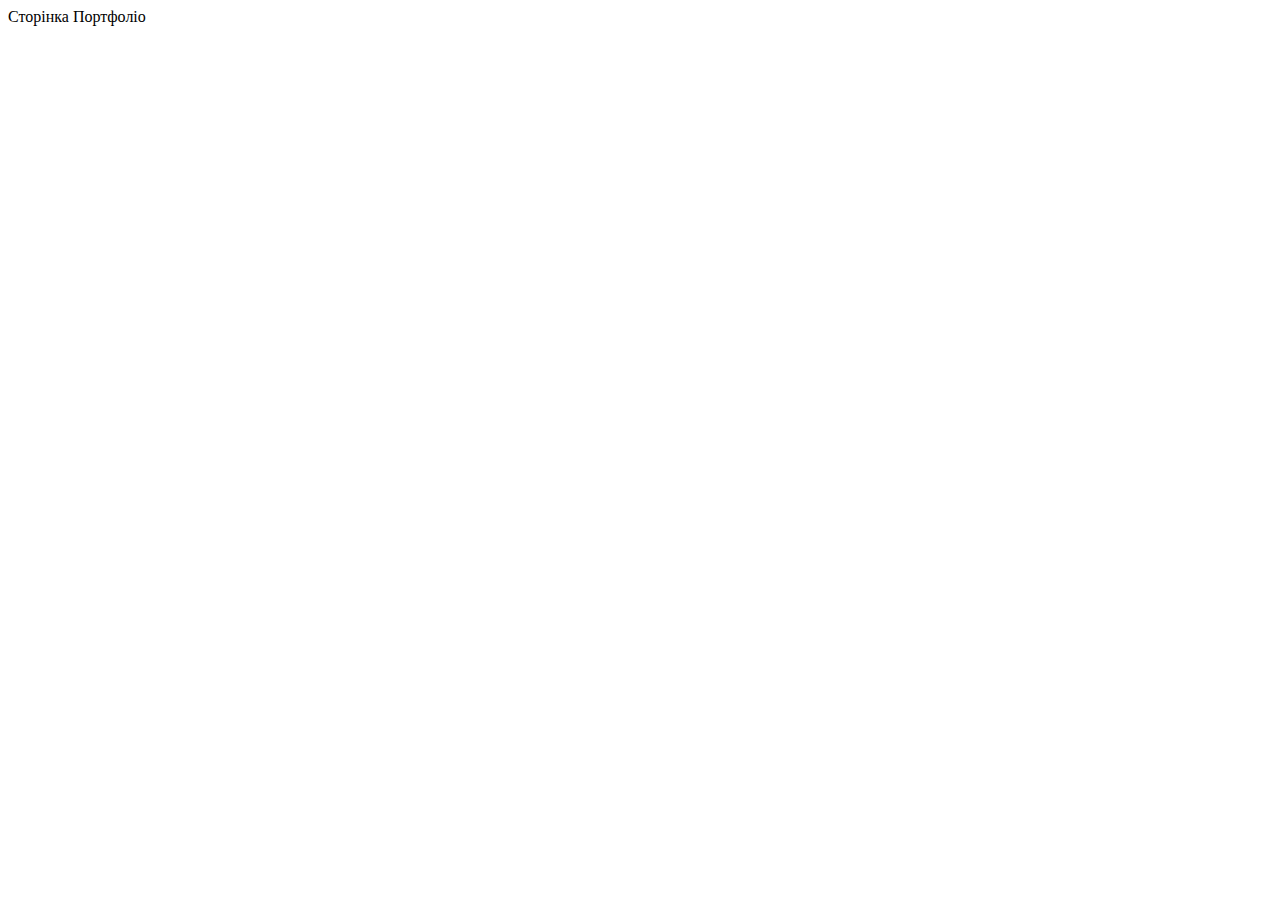
==== portfolio.html @ 17c06c7e "додав portfolio.html" ====
<!DOCTYPE html>
<html lang="uk">
  <head>
    <meta charset="UTF-8" />
    <meta http-equiv="X-UA-Compatible" content="IE=edge" />
    <meta name="viewport" content="width=device-width, initial-scale=1.0" />
    <title>Document</title>
  </head>
  <body>
    Сторінка Портфоліо
  </body>
</html>
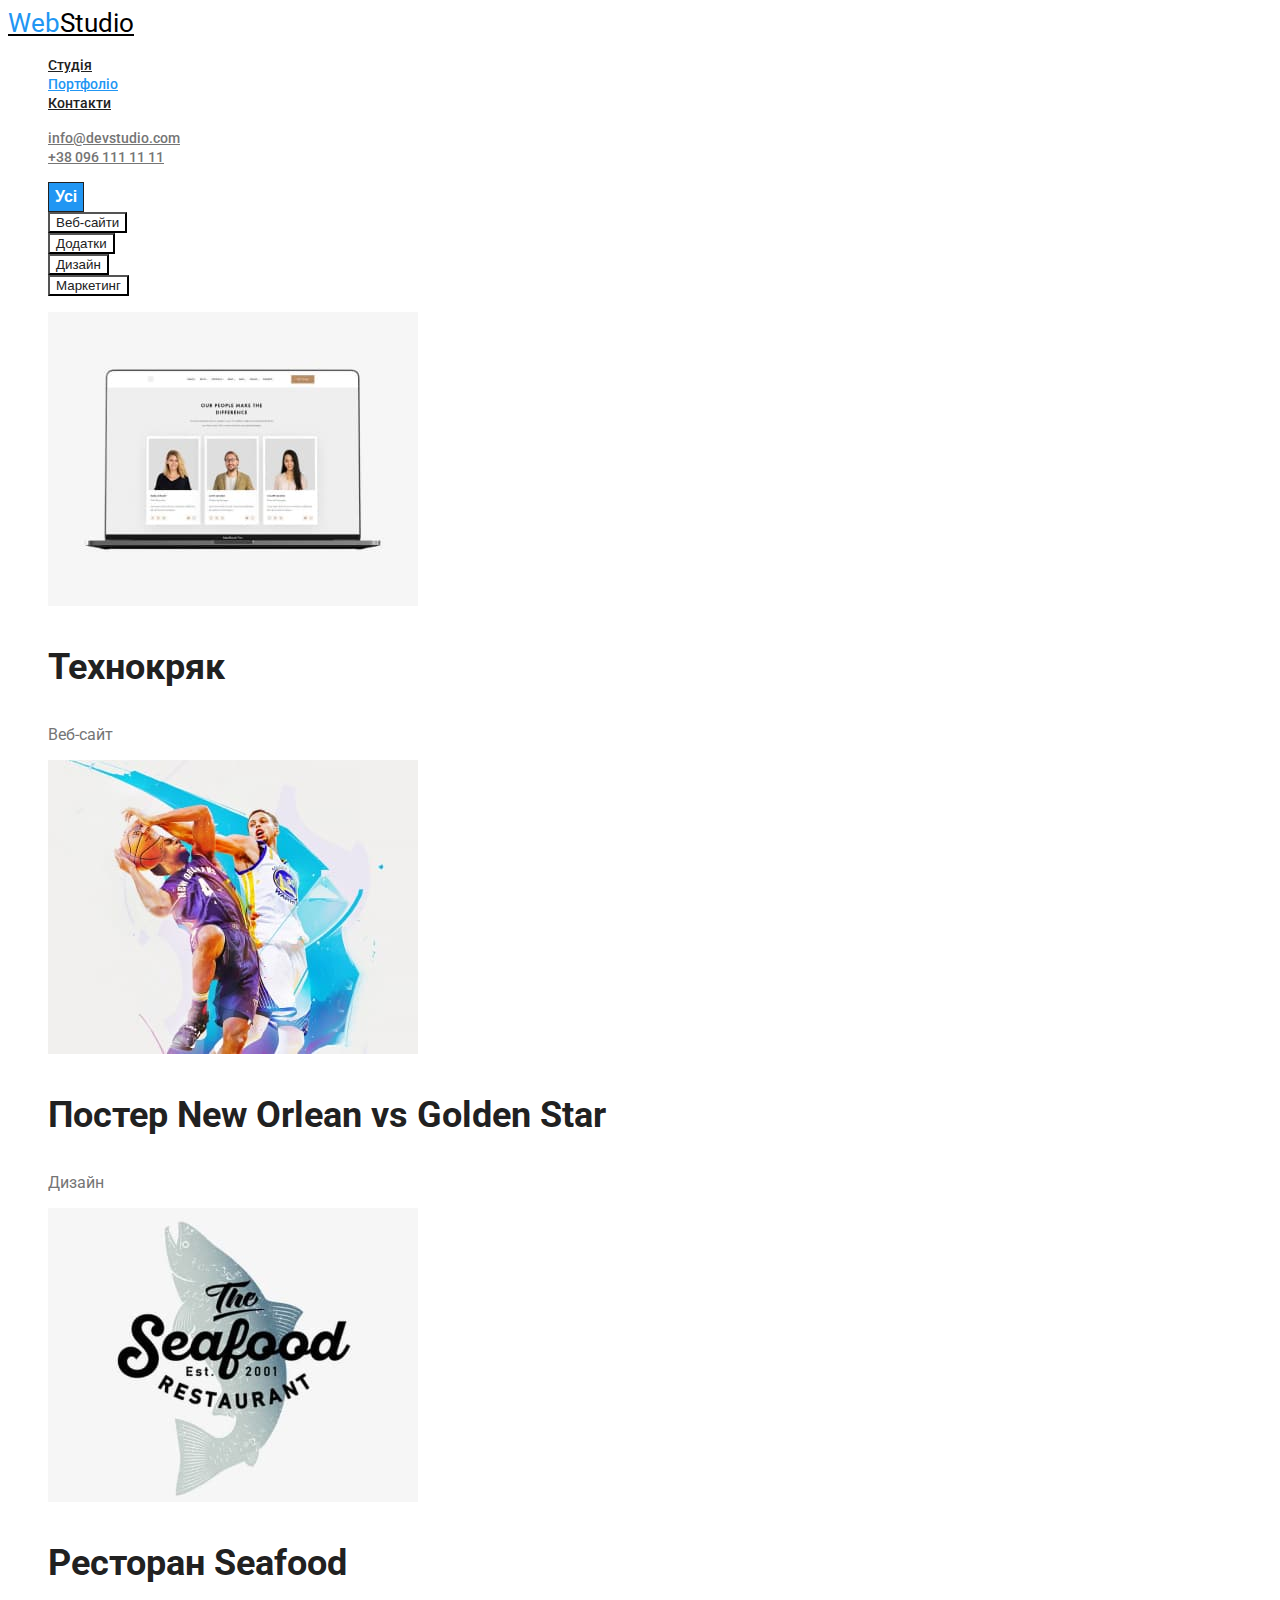
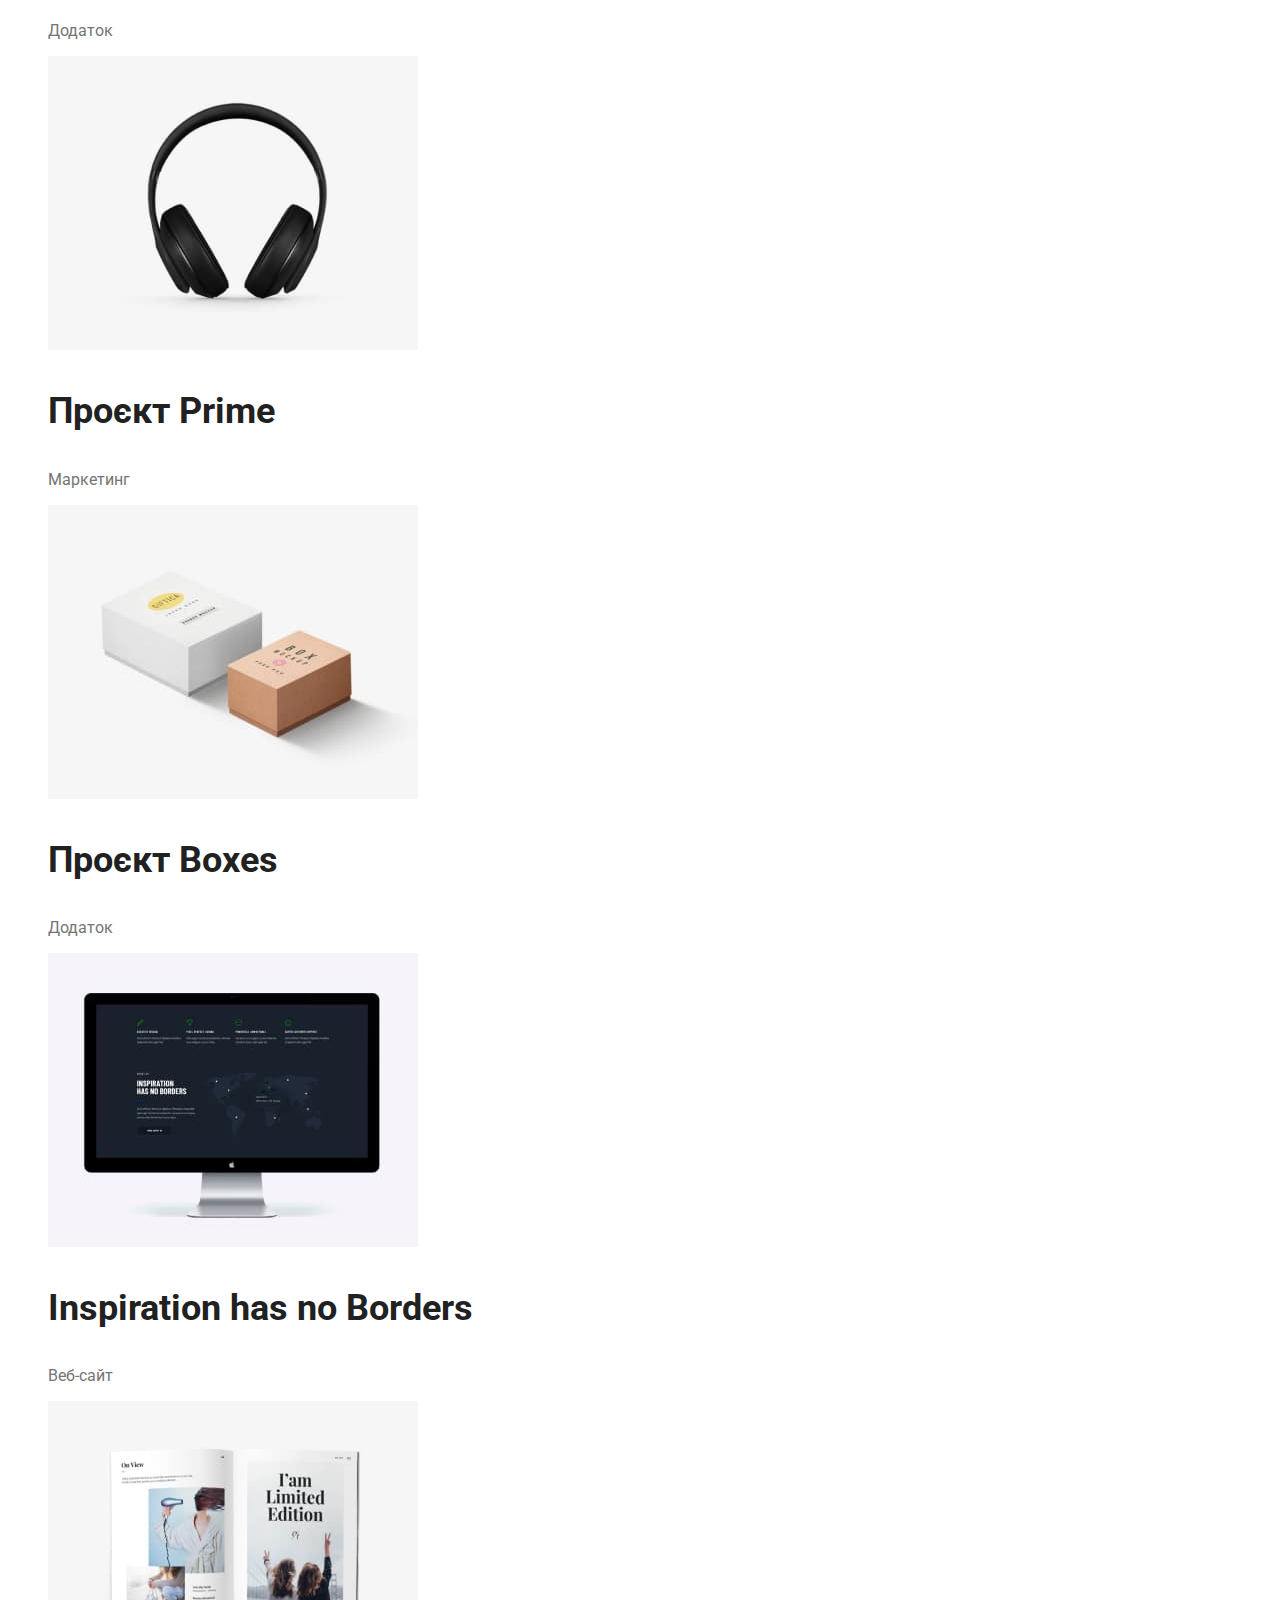
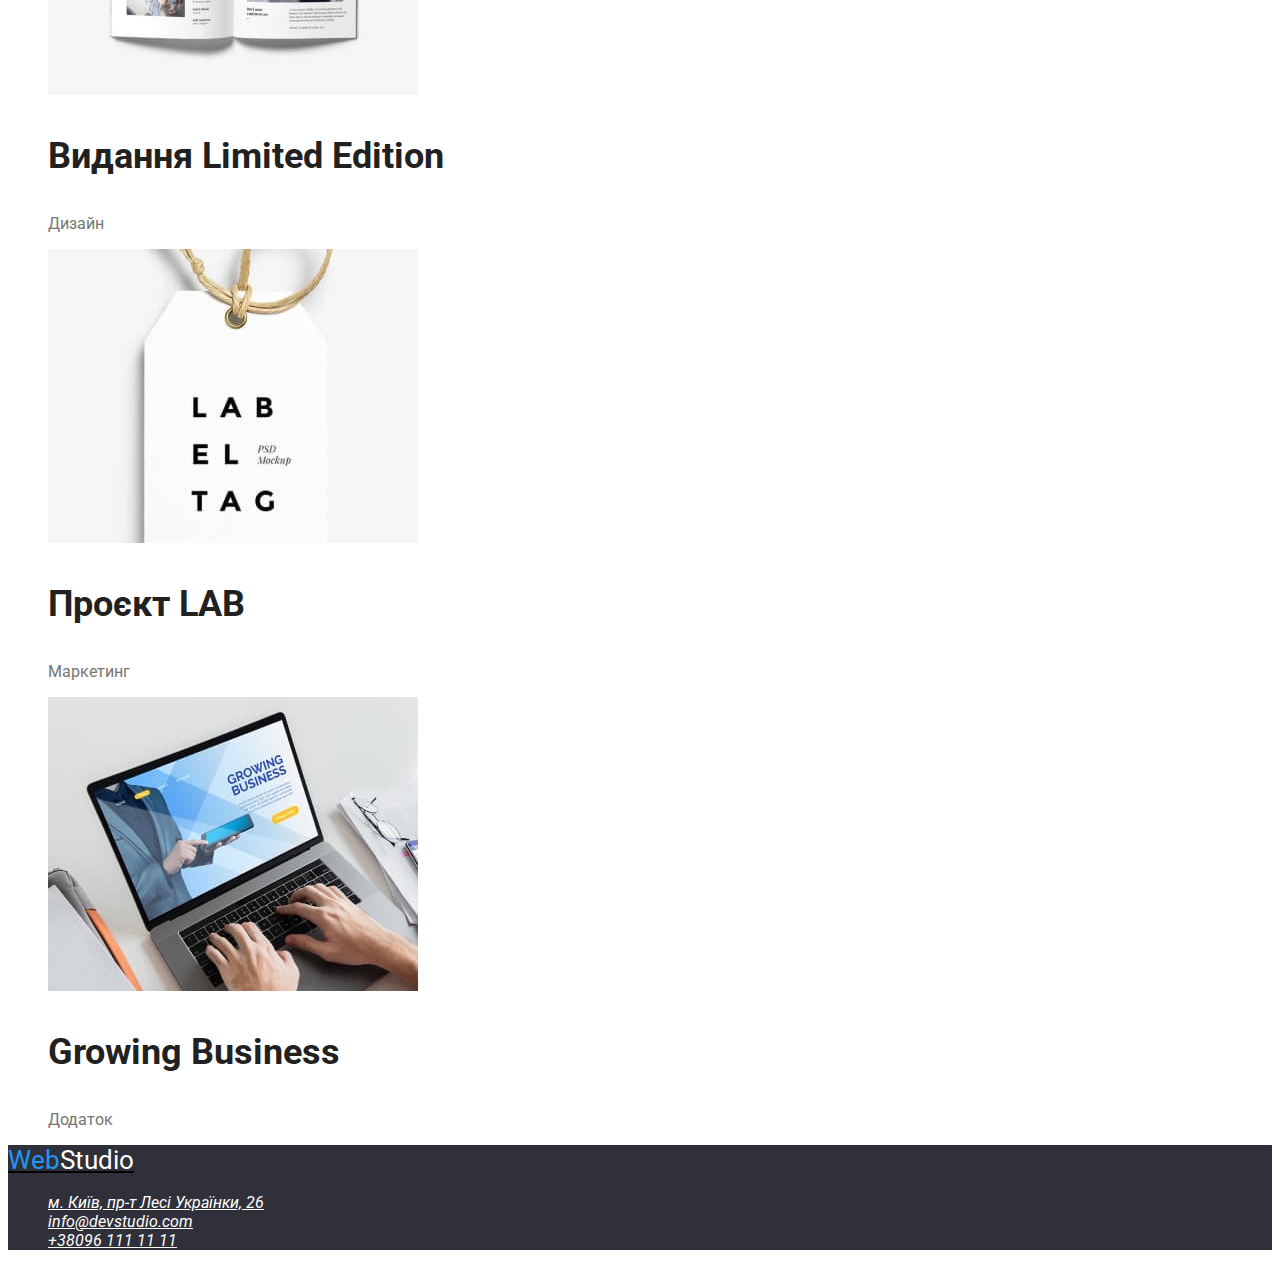
==== commit d7e6223f: "file з обє днаним h2 та h3" ====
--- a/portfolio.html
+++ b/portfolio.html
@@ -5,8 +5,165 @@
     <meta http-equiv="X-UA-Compatible" content="IE=edge" />
     <meta name="viewport" content="width=device-width, initial-scale=1.0" />
     <title>Document</title>
+    <link rel="preconnect" href="https://fonts.googleapis.com" />
+    <link rel="preconnect" href="https://fonts.gstatic.com" crossorigin />
+    <link
+      href="https://fonts.googleapis.com/css2?family=Roboto:wght@400;500;700;900&display=swap"
+      rel="stylesheet"
+    />
+    <link rel="stylesheet" href="./css/styles.css" />
   </head>
   <body>
-    Сторінка Портфоліо
+    <!-- Шапка сайту -->
+    <header>
+      <nav>
+        <a href="./index.html" class="logo"
+          ><span class="logo-accent"> Web</span>Studio
+        </a>
+        <ul class="site-nav list">
+          <li><a href="./index.html" class="link">Студія</a></li>
+          <li><a href="./portfolio.html" class="link current">Портфоліо</a></li>
+          <li><a href="#" class="link">Контакти</a></li>
+        </ul>
+      </nav>
+      <ul class="contact-firm list">
+        <li><a href="#" class="link">info@devstudio.com</a></li>
+        <li><a href="#" class="link">+38 096 111 11 11</a></li>
+      </ul>
+    </header>
+    <main>
+      <section>
+        <h1 class="visually-hidden">Портфоліо</h1>
+        <ul class="navigation list">
+          <li><button type="button" class="primary-button">Усі</button></li>
+          <li>
+            <button type="button" class="secondary-button">Веб-сайти</button>
+          </li>
+          <li>
+            <button type="button" class="secondary-button">Додатки</button>
+          </li>
+          <li>
+            <button type="button" class="secondary-button">Дизайн</button>
+          </li>
+          <li>
+            <button type="button" class="secondary-button">Маркетинг</button>
+          </li>
+        </ul>
+        <ul class="cards list">
+          <li>
+            <img
+              src="./images/imgtechno.jpg"
+              alt="Фото трьох людей на екрані ноутбука"
+              width="370"
+              height="294"
+            />
+            <h3 class="section-title">Технокряк</h3>
+            <p>Веб-сайт</p>
+          </li>
+          <li>
+            <img
+              src="./images/imgposter .jpg"
+              alt="Гравці в баскетбол"
+              width="370"
+              height="294"
+            />
+            <h3 class="section-title">Постер New Orlean vs Golden Star</h3>
+            <p>Дизайн</p>
+          </li>
+          <li>
+            <img
+              src="./images/imgrestourant.jpg"
+              alt="Логотип Ресторана"
+              width="370"
+              height="294"
+            />
+            <h3 class="section-title">Ресторан Seafood</h3>
+            <p>Додаток</p>
+          </li>
+          <li>
+            <img
+              src="./images/imgprime.jpg"
+              alt="Навушники"
+              width="370"
+              height="294"
+            />
+            <h3 class="section-title">Проєкт Prime</h3>
+            <p>Маркетинг</p>
+          </li>
+          <li>
+            <img
+              src="./images/imgboxes.jpg"
+              alt="Дві коробки"
+              width="370"
+              height="294"
+            />
+            <h3 class="section-title">Проєкт Boxes</h3>
+            <p>Додаток</p>
+          </li>
+          <li>
+            <img
+              src="./images/imgborders.jpg"
+              alt="Монітор"
+              width="370"
+              height="294"
+            />
+            <h3 class="section-title">Inspiration has no Borders</h3>
+            <p>Веб-сайт</p>
+          </li>
+          <li>
+            <img
+              src="./images/imgbook.jpg"
+              alt="Розкрита книга"
+              width="370"
+              height="294"
+            />
+            <h3 class="section-title">Видання Limited Edition</h3>
+            <p>Дизайн</p>
+          </li>
+          <li>
+            <img
+              src="./images/imglab.jpg"
+              alt="Бірка"
+              width="370"
+              height="294"
+            />
+            <h3 class="section-title">Проєкт LAB</h3>
+            <p>Маркетинг</p>
+          </li>
+          <li>
+            <img
+              src="./images/imgbussiness.jpg"
+              alt="Людина працює в ноутбуці"
+              width="370"
+              height="294"
+            />
+            <h3 class="section-title">Growing Business</h3>
+            <p>Додаток</p>
+          </li>
+        </ul>
+      </section>
+    </main>
+    <!-- Футер -->
+    <footer class="footer">
+      <a href="./index.html" class="logo"
+        ><span class="logo-accent"> Web</span
+        ><span class="logo-studio">Studio</span>
+      </a>
+      <address>
+        <ul class="site-footer list">
+          <li>
+            <a
+              href="https://goo.gl/maps/CPtrU1FHBa2aNyZL9"
+              class="link"
+              target="_blank"
+              rel="noopener noreferrer nofollow"
+              >м. Київ, пр-т Лесі Українки, 26</a
+            >
+          </li>
+          <li><a href="#" class="link">info@devstudio.com</a></li>
+          <li><a href="#" class="link">+38096 111 11 11</a></li>
+        </ul>
+      </address>
+    </footer>
   </body>
 </html>
--- a/css/styles.css
+++ b/css/styles.css
@@ -0,0 +1,169 @@
+/* чорний колір logo : #000000 */
+/* синій колір акцент  #2196F3 */
+/* основний чорний колір тексту: #212121 */
+/* Основний колір сторінки Background : #FFFFFF; */
+/*  білий color: #F5F5F5 */
+/* background: #2196F3;
+box-shadow: 0px 4px 4px rgba(0, 0, 0, 0.15); */
+/* допоміжний сірий колір тексту:  #757575; */
+/* --фон блоків: #2F303A */
+/* ------ */
+
+:root {
+    --primery-text-color: #757575;
+    --title-text-color: #212121;
+    --accent-color: #2196F3;
+    --primary-white-color: #FFFFFF;
+    --black-color: #000000;
+    --white-color: #F5F5F5;
+    --ashy-color: #F5F4FA;
+    --block-color: #2F303A;
+}
+
+body {
+    background-color: var(--primary-white-color);
+    color: var(--primery-text-color);
+
+    font-family: Roboto, sans;
+    letter-spacing: 0.003 ;
+}
+/* -- стилі index.html --*/
+.logo {
+    color: var(--black-color);
+    font-style: Bold;
+    font-size: 26px;
+    line-height: 1.2;
+} 
+.logo-accent {
+    color: var(--accent-color);
+}
+.logo :focus {
+    color: var(--accent-color);
+}
+/* site nav */
+.list {
+    list-style: none;
+}
+.site-nav .link {
+    color: var(--title-text-color);
+    font-weight: 500;
+    font-style: medium; 
+    font-size: 14px; 
+    line-height: 1.2;
+}
+.site-nav .link:hover,
+.site-nav .link:focus {
+    color: var(--accent-color);
+}
+.site-nav .link.current {
+    color: var(--accent-color);
+}
+.contact-firm .link {
+    color: var(--primery-text-color);
+    font-weight: 500;
+    font-style: medium; 
+    font-size: 14px; 
+    line-height: 1.2;
+}
+.contact-firm .link:hover,
+.contact-firm .link:focus {
+    color: var(--accent-color);
+}
+
+/* Герой */
+.hero {
+    background-color: var(--block-color);
+}
+.hero-title {
+    color: var(--primary-white-color);
+    font-weight: 900;
+    font-size: 44px; 
+    line-height: 1.36; 
+    line-height: 116%;
+    /* text-align: Center; */
+}
+/*  Секції */
+.section-title {
+    color: var(--title-text-color);
+    font-weight: 700;
+    font-style: Bold;
+    font-size: 36px;
+    line-height: 1.2;
+}
+/* Особливості компанії*/
+.feature-list .title {
+    color: var(--title-text-color); 
+    
+}
+.section-work {
+    background-color: var(--white-color);
+}
+.visually-hidden {
+    position: absolute;
+    white-space: nowrap;
+    width: 1px;
+    height: 1px;
+    overflow: hidden;
+    border: 0;
+    padding: 0;
+    clip: rect(0 0 0 0);
+    clip-path: inset(50%);
+    margin: -1px;
+}
+/*-- Команда компанії-- */
+.team-list .title {
+    color: var(--title-text-color);
+}
+.section-team {
+    background-color: var(--ashy-color);
+}
+/* button */
+
+.primary-button {
+    color: var(--primary-white-color);
+    background-color: var(--accent-color);
+    border: 1px solid var(--title-text-color);
+    font-weight: 700;
+    font-style: bold;
+    font-size: 16px; 
+    line-height: 1.8; 
+    line-height: 160%;
+}
+.primary-button:hover {
+    border: 1px solid var(--accent-color);
+}
+.secondary-button {
+    color: var(--title-text-color);
+    background-color: var(--primary-white-color);
+}
+.secondary-button:hover {
+    color: var(--primary-white-color);
+    background-color: var(--accent-color);
+}
+/* --Footer-------*/
+.footer {
+    background-color: #2F303A;
+}
+.logo-studio {
+    color: var(--primary-white-color);
+}
+.site-footer .link {
+    color: var(--primary-white-color);
+}
+.site-footer .link:hover,
+.site-footer .link:focus {
+    color: var(--accent-color);
+}
+
+/* -- стилі portfolio.html -- */
+
+
+
+
+
+
+
+
+
+
+
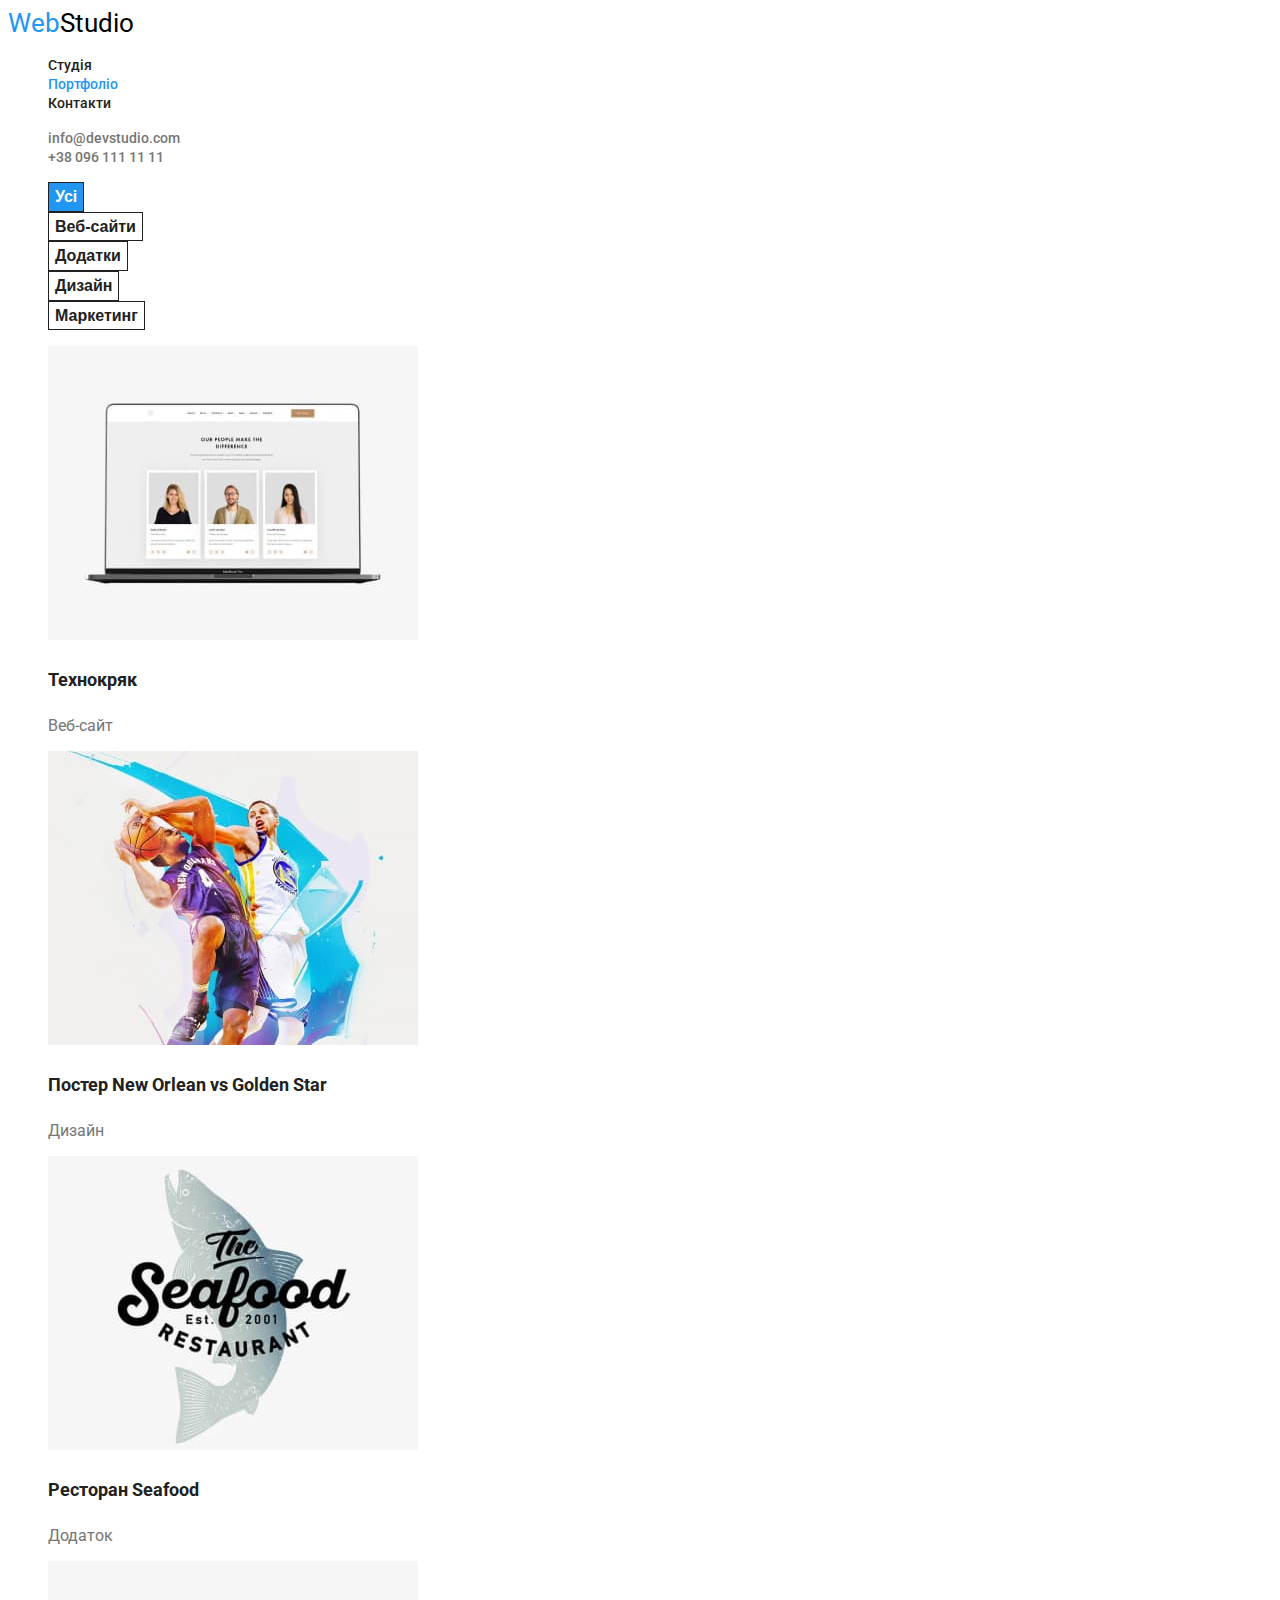
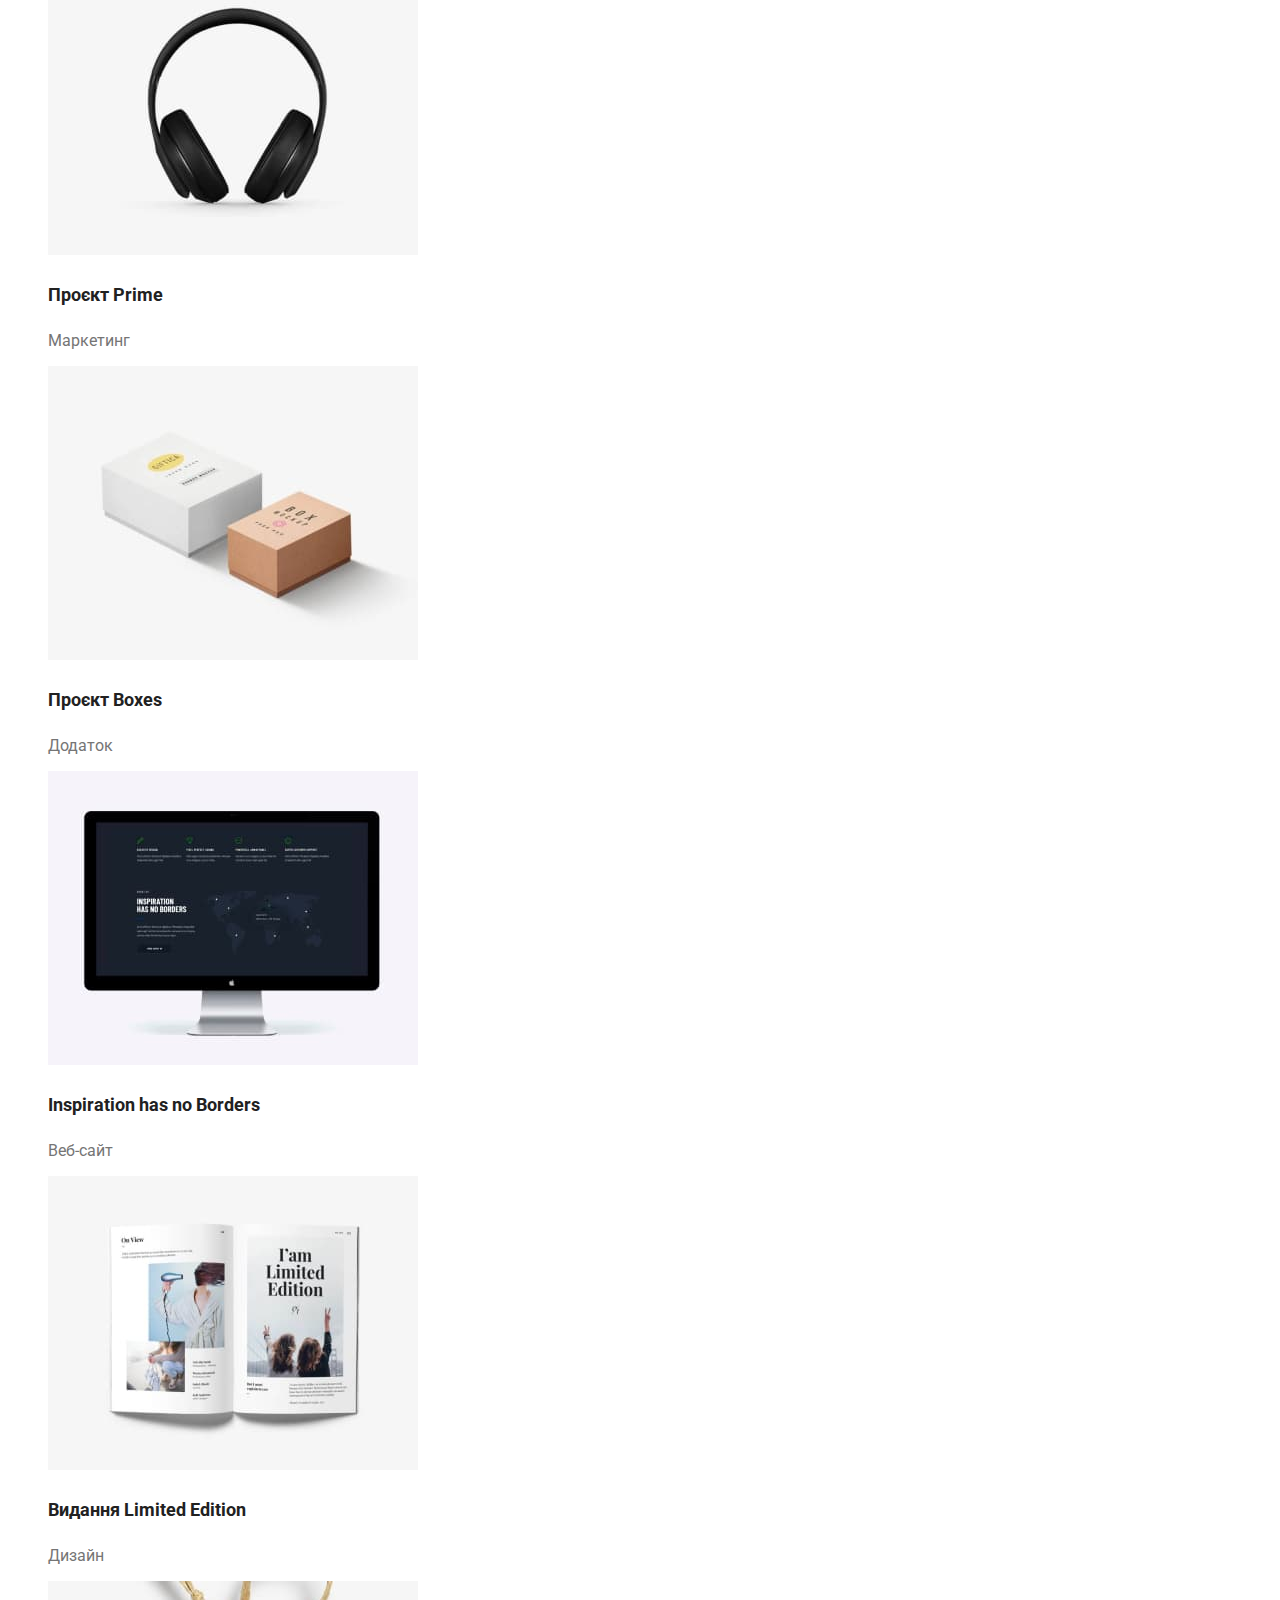
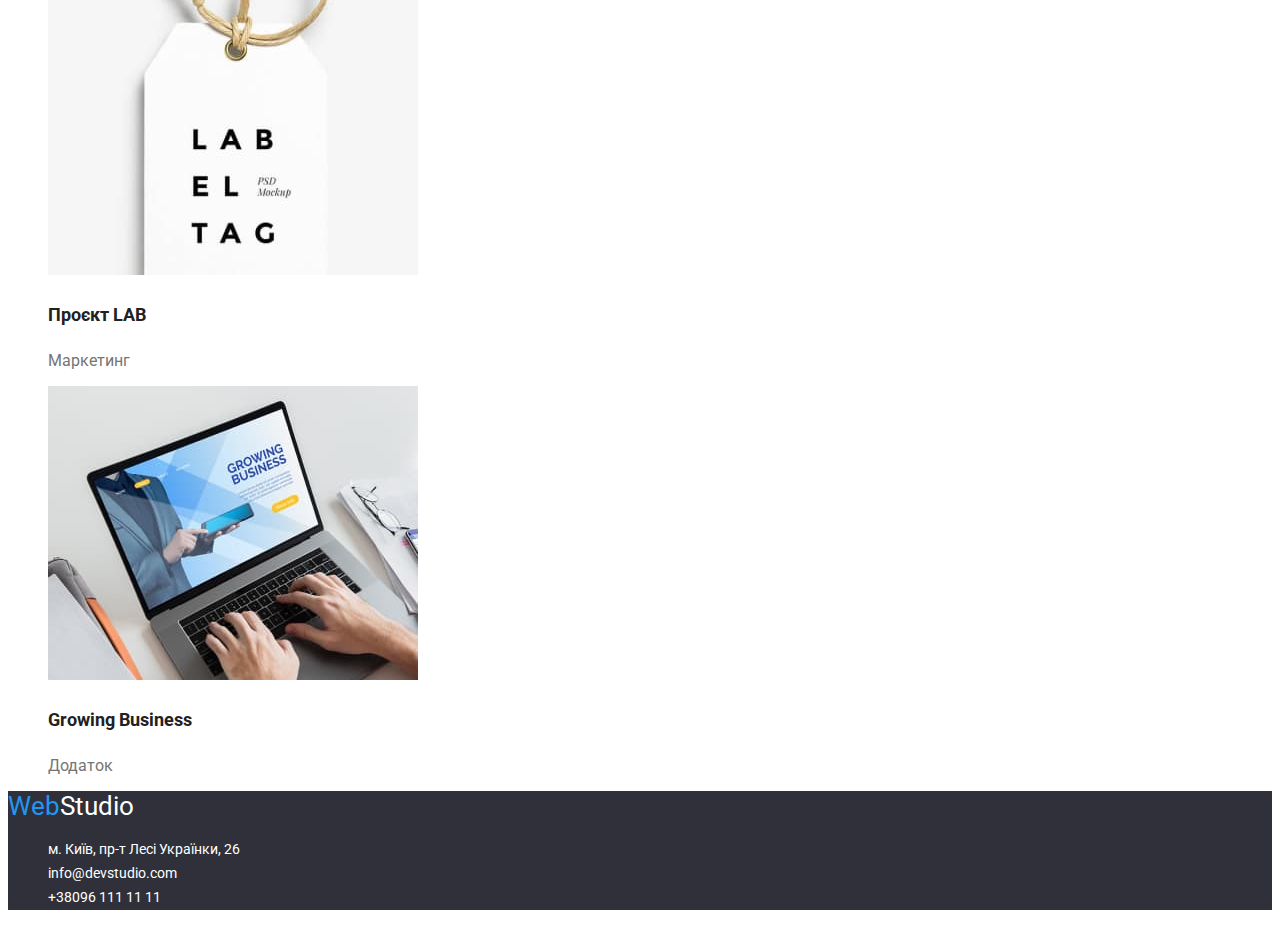
==== commit 065f123c: "Готове ДЗ2" ====
--- a/portfolio.html
+++ b/portfolio.html
@@ -57,7 +57,7 @@
               width="370"
               height="294"
             />
-            <h3 class="section-title">Технокряк</h3>
+            <h3 class="title">Технокряк</h3>
             <p>Веб-сайт</p>
           </li>
           <li>
@@ -67,7 +67,7 @@
               width="370"
               height="294"
             />
-            <h3 class="section-title">Постер New Orlean vs Golden Star</h3>
+            <h3 class="title">Постер New Orlean vs Golden Star</h3>
             <p>Дизайн</p>
           </li>
           <li>
@@ -77,7 +77,7 @@
               width="370"
               height="294"
             />
-            <h3 class="section-title">Ресторан Seafood</h3>
+            <h3 class="title">Ресторан Seafood</h3>
             <p>Додаток</p>
           </li>
           <li>
@@ -87,7 +87,7 @@
               width="370"
               height="294"
             />
-            <h3 class="section-title">Проєкт Prime</h3>
+            <h3 class="title">Проєкт Prime</h3>
             <p>Маркетинг</p>
           </li>
           <li>
@@ -97,7 +97,7 @@
               width="370"
               height="294"
             />
-            <h3 class="section-title">Проєкт Boxes</h3>
+            <h3 class="title">Проєкт Boxes</h3>
             <p>Додаток</p>
           </li>
           <li>
@@ -107,7 +107,7 @@
               width="370"
               height="294"
             />
-            <h3 class="section-title">Inspiration has no Borders</h3>
+            <h3 class="title">Inspiration has no Borders</h3>
             <p>Веб-сайт</p>
           </li>
           <li>
@@ -117,7 +117,7 @@
               width="370"
               height="294"
             />
-            <h3 class="section-title">Видання Limited Edition</h3>
+            <h3 class="title">Видання Limited Edition</h3>
             <p>Дизайн</p>
           </li>
           <li>
@@ -127,7 +127,7 @@
               width="370"
               height="294"
             />
-            <h3 class="section-title">Проєкт LAB</h3>
+            <h3 class="title">Проєкт LAB</h3>
             <p>Маркетинг</p>
           </li>
           <li>
@@ -137,7 +137,7 @@
               width="370"
               height="294"
             />
-            <h3 class="section-title">Growing Business</h3>
+            <h3 class="title">Growing Business</h3>
             <p>Додаток</p>
           </li>
         </ul>
--- a/css/styles.css
+++ b/css/styles.css
@@ -1,14 +1,11 @@
-/* чорний колір logo : #000000 */
-/* синій колір акцент  #2196F3 */
+/* чорний колір logo: #000000 */
+/* синій колір акцент:  #2196F3 */
 /* основний чорний колір тексту: #212121 */
-/* Основний колір сторінки Background : #FFFFFF; */
-/*  білий color: #F5F5F5 */
-/* background: #2196F3;
-box-shadow: 0px 4px 4px rgba(0, 0, 0, 0.15); */
+/* oсновний колір сторінки Background: #FFFFFF; */
+/* білий color: #F5F5F5 */
 /* допоміжний сірий колір тексту:  #757575; */
 /* --фон блоків: #2F303A */
 /* ------ */
-
 :root {
     --primery-text-color: #757575;
     --title-text-color: #212121;
@@ -19,7 +16,6 @@
     --ashy-color: #F5F4FA;
     --block-color: #2F303A;
 }
-
 body {
     background-color: var(--primary-white-color);
     color: var(--primery-text-color);
@@ -33,6 +29,7 @@
     font-style: Bold;
     font-size: 26px;
     line-height: 1.2;
+    text-decoration: none;
 } 
 .logo-accent {
     color: var(--accent-color);
@@ -43,6 +40,9 @@
 /* site nav */
 .list {
     list-style: none;
+}
+.link {
+    text-decoration: none;
 }
 .site-nav .link {
     color: var(--title-text-color);
@@ -69,8 +69,7 @@
 .contact-firm .link:focus {
     color: var(--accent-color);
 }
-
-/* Герой */
+/*-- Герой */
 .hero {
     background-color: var(--block-color);
 }
@@ -81,6 +80,7 @@
     line-height: 1.36; 
     line-height: 116%;
     /* text-align: Center; */
+    text-transform:uppercase;
 }
 /*  Секції */
 .section-title {
@@ -92,12 +92,20 @@
 }
 /* Особливості компанії*/
 .feature-list .title {
-    color: var(--title-text-color); 
-    
+    color: var(--title-text-color);
+    font-weight: 700; 
+    font-style: Bold; 
+    font-size: 14px; 
+    line-height: 1.14;
+    text-transform: uppercase;
 }
+/* -- Чим ми займаємося -- */
 .section-work {
     background-color: var(--white-color);
 }
+/* .work-list .title {
+    color: var(--title-text-color);
+} */
 .visually-hidden {
     position: absolute;
     white-space: nowrap;
@@ -113,12 +121,15 @@
 /*-- Команда компанії-- */
 .team-list .title {
     color: var(--title-text-color);
+    font-weight: 500;
+    font-style: Medium; 
+    font-size: 16px; 
+    line-height: 1.2;
 }
 .section-team {
     background-color: var(--ashy-color);
 }
 /* button */
-
 .primary-button {
     color: var(--primary-white-color);
     background-color: var(--accent-color);
@@ -135,6 +146,12 @@
 .secondary-button {
     color: var(--title-text-color);
     background-color: var(--primary-white-color);
+    border: 1px solid var(--title-text-color);
+    font-weight: 700;
+    font-style: bold;
+    font-size: 16px;
+    line-height: 1.8;
+    line-height: 160%;
 }
 .secondary-button:hover {
     color: var(--primary-white-color);
@@ -142,20 +159,29 @@
 }
 /* --Footer-------*/
 .footer {
-    background-color: #2F303A;
+    background-color: var(--block-color);
 }
 .logo-studio {
     color: var(--primary-white-color);
 }
 .site-footer .link {
     color: var(--primary-white-color);
+    font-weight: 400;
+    font-style: normal; 
+    font-size: 14px; 
+    line-height: 1.7;
 }
 .site-footer .link:hover,
 .site-footer .link:focus {
     color: var(--accent-color);
 }
-
 /* -- стилі portfolio.html -- */
+.cards .title {
+    color: var(--title-text-color);
+    font-weight:700;
+    font-size: 18px; 
+    line-height: 2;
+}
 
 
 
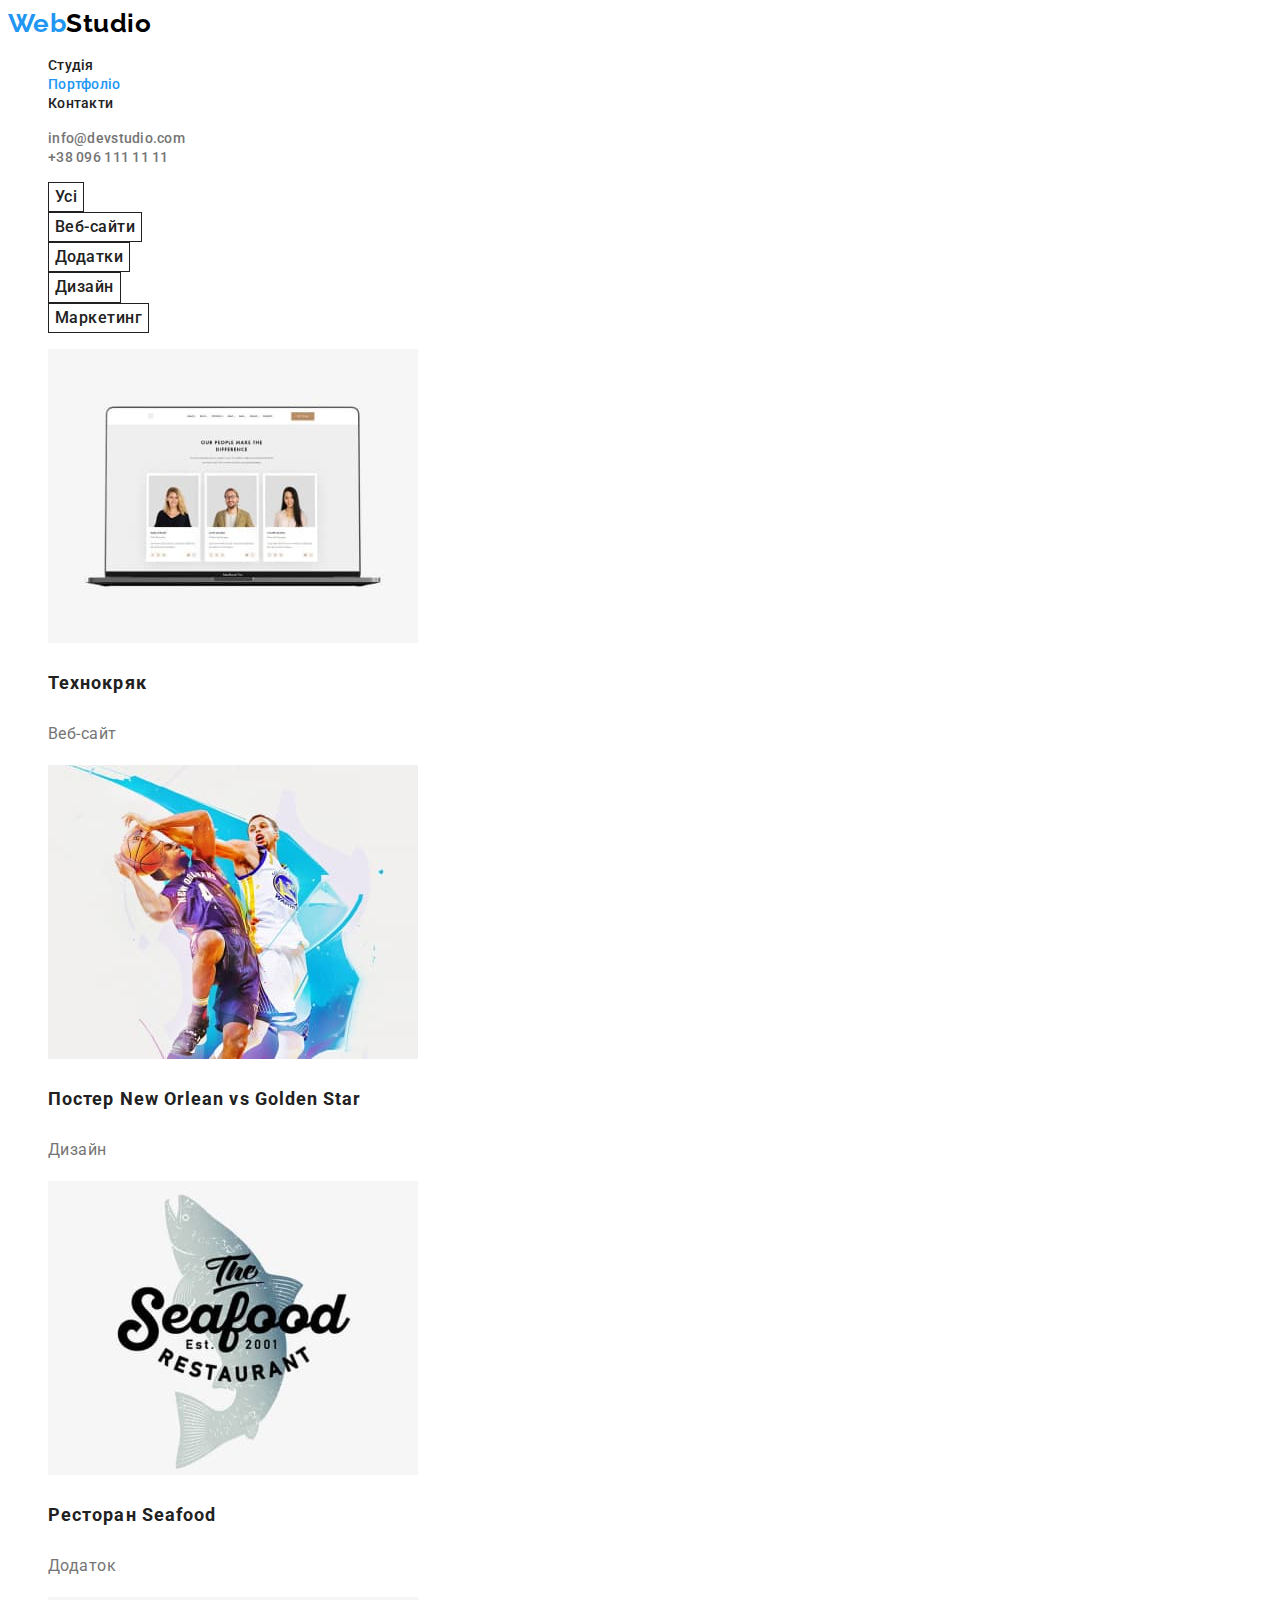
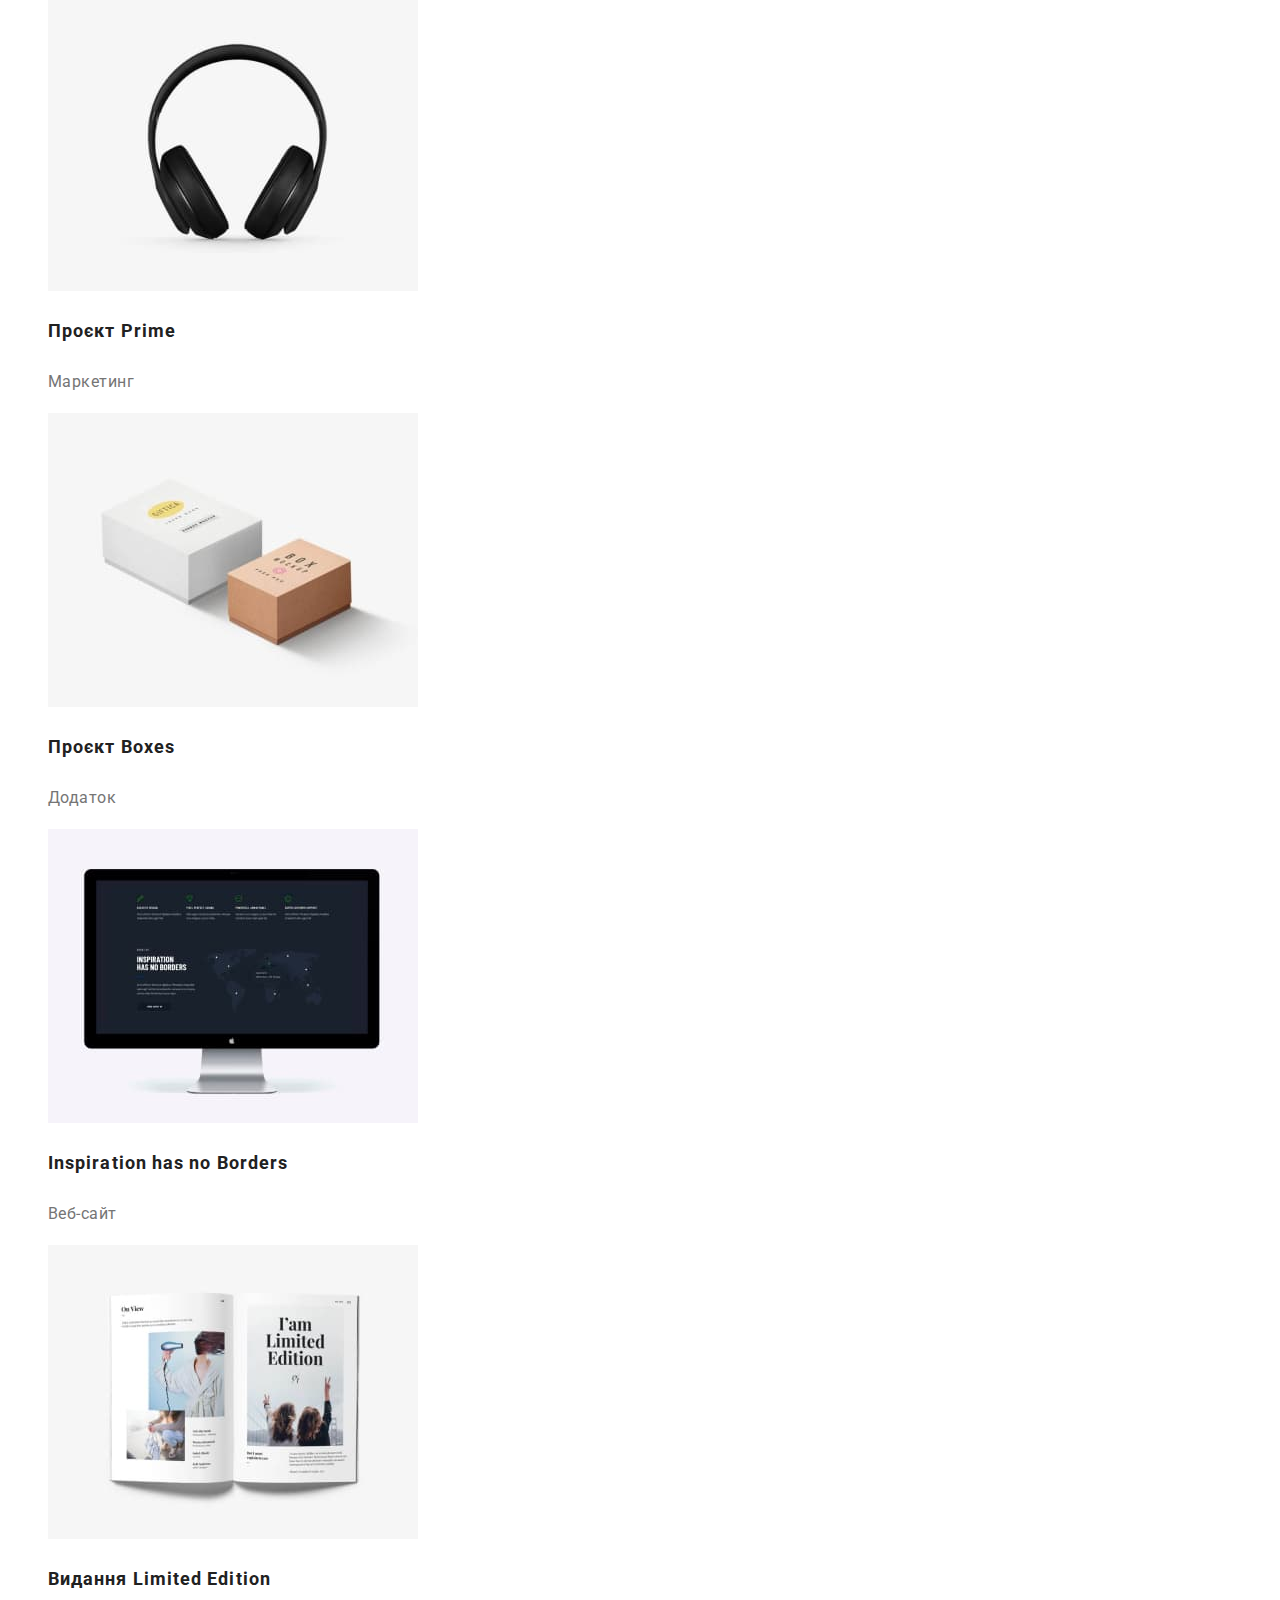
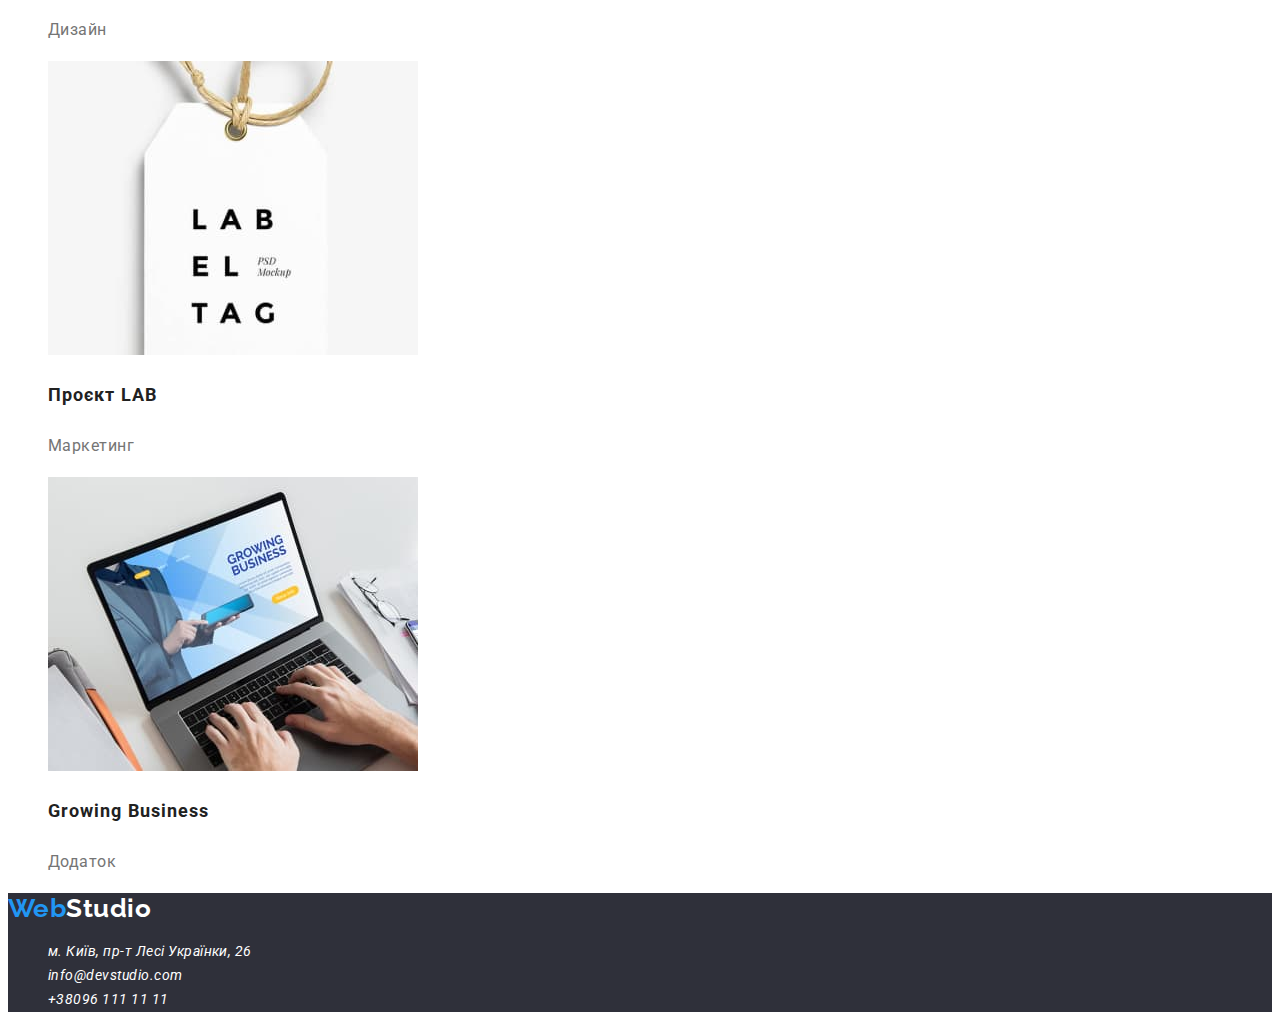
==== commit cf867bc3: "Переробив ДЗ2 3.10" ====
--- a/portfolio.html
+++ b/portfolio.html
@@ -8,7 +8,7 @@
     <link rel="preconnect" href="https://fonts.googleapis.com" />
     <link rel="preconnect" href="https://fonts.gstatic.com" crossorigin />
     <link
-      href="https://fonts.googleapis.com/css2?family=Roboto:wght@400;500;700;900&display=swap"
+      href="https://fonts.googleapis.com/css2?family=Raleway:wght@700&family=Roboto:wght@400;500;700;900&display=swap"
       rel="stylesheet"
     />
     <link rel="stylesheet" href="./css/styles.css" />
@@ -35,7 +35,7 @@
       <section>
         <h1 class="visually-hidden">Портфоліо</h1>
         <ul class="navigation list">
-          <li><button type="button" class="primary-button">Усі</button></li>
+          <li><button type="button" class="secondary-button">Усі</button></li>
           <li>
             <button type="button" class="secondary-button">Веб-сайти</button>
           </li>
@@ -58,17 +58,17 @@
               height="294"
             />
             <h3 class="title">Технокряк</h3>
-            <p>Веб-сайт</p>
+            <p class="section-card">Веб-сайт</p>
           </li>
           <li>
             <img
-              src="./images/imgposter .jpg"
+              src="./images/imgposter.jpg"
               alt="Гравці в баскетбол"
               width="370"
               height="294"
             />
             <h3 class="title">Постер New Orlean vs Golden Star</h3>
-            <p>Дизайн</p>
+            <p class="section-card">Дизайн</p>
           </li>
           <li>
             <img
@@ -78,7 +78,7 @@
               height="294"
             />
             <h3 class="title">Ресторан Seafood</h3>
-            <p>Додаток</p>
+            <p class="section-card">Додаток</p>
           </li>
           <li>
             <img
@@ -88,7 +88,7 @@
               height="294"
             />
             <h3 class="title">Проєкт Prime</h3>
-            <p>Маркетинг</p>
+            <p class="section-card">Маркетинг</p>
           </li>
           <li>
             <img
@@ -98,7 +98,7 @@
               height="294"
             />
             <h3 class="title">Проєкт Boxes</h3>
-            <p>Додаток</p>
+            <p class="section-card">Додаток</p>
           </li>
           <li>
             <img
@@ -108,7 +108,7 @@
               height="294"
             />
             <h3 class="title">Inspiration has no Borders</h3>
-            <p>Веб-сайт</p>
+            <p class="section-card">Веб-сайт</p>
           </li>
           <li>
             <img
@@ -118,7 +118,7 @@
               height="294"
             />
             <h3 class="title">Видання Limited Edition</h3>
-            <p>Дизайн</p>
+            <p class="section-card">Дизайн</p>
           </li>
           <li>
             <img
@@ -128,7 +128,7 @@
               height="294"
             />
             <h3 class="title">Проєкт LAB</h3>
-            <p>Маркетинг</p>
+            <p class="section-card">Маркетинг</p>
           </li>
           <li>
             <img
@@ -138,7 +138,7 @@
               height="294"
             />
             <h3 class="title">Growing Business</h3>
-            <p>Додаток</p>
+            <p class="section-card">Додаток</p>
           </li>
         </ul>
       </section>
--- a/css/styles.css
+++ b/css/styles.css
@@ -20,13 +20,14 @@
     background-color: var(--primary-white-color);
     color: var(--primery-text-color);
 
-    font-family: Roboto, sans;
-    letter-spacing: 0.003 ;
+    font-family: Roboto, sans-serif;
+    letter-spacing: 0.03em;
 }
 /* -- стилі index.html --*/
 .logo {
     color: var(--black-color);
-    font-style: Bold;
+    font-weight: 700;
+    font-family:Raleway;
     font-size: 26px;
     line-height: 1.2;
     text-decoration: none;
@@ -47,9 +48,9 @@
 .site-nav .link {
     color: var(--title-text-color);
     font-weight: 500;
-    font-style: medium; 
-    font-size: 14px; 
-    line-height: 1.2;
+    font-size: 14px; 
+    line-height: 1.14;  
+    letter-spacing: 0.02em;
 }
 .site-nav .link:hover,
 .site-nav .link:focus {
@@ -61,9 +62,9 @@
 .contact-firm .link {
     color: var(--primery-text-color);
     font-weight: 500;
-    font-style: medium; 
-    font-size: 14px; 
-    line-height: 1.2;
+    font-size: 14px; 
+    line-height: 1.14;  
+    letter-spacing: 0.02em;
 }
 .contact-firm .link:hover,
 .contact-firm .link:focus {
@@ -78,23 +79,24 @@
     font-weight: 900;
     font-size: 44px; 
     line-height: 1.36; 
-    line-height: 116%;
-    /* text-align: Center; */
+    letter-spacing: 0.06em;
     text-transform:uppercase;
 }
 /*  Секції */
 .section-title {
     color: var(--title-text-color);
     font-weight: 700;
-    font-style: Bold;
     font-size: 36px;
-    line-height: 1.2;
+    line-height: 1.17;
+}
+.section-description { 
+    font-size: 14px; 
+    line-height: 1.71;  
 }
 /* Особливості компанії*/
 .feature-list .title {
     color: var(--title-text-color);
-    font-weight: 700; 
-    font-style: Bold; 
+    font-weight: 700;  
     font-size: 14px; 
     line-height: 1.14;
     text-transform: uppercase;
@@ -121,8 +123,7 @@
 /*-- Команда компанії-- */
 .team-list .title {
     color: var(--title-text-color);
-    font-weight: 500;
-    font-style: Medium; 
+    font-weight: 500; 
     font-size: 16px; 
     line-height: 1.2;
 }
@@ -135,10 +136,11 @@
     background-color: var(--accent-color);
     border: 1px solid var(--title-text-color);
     font-weight: 700;
-    font-style: bold;
+    font-family: Roboto;
     font-size: 16px; 
-    line-height: 1.8; 
-    line-height: 160%;
+    line-height: 1.88;
+    letter-spacing: 0.06em; 
+    cursor: pointer;
 }
 .primary-button:hover {
     border: 1px solid var(--accent-color);
@@ -147,11 +149,12 @@
     color: var(--title-text-color);
     background-color: var(--primary-white-color);
     border: 1px solid var(--title-text-color);
-    font-weight: 700;
-    font-style: bold;
+    font-family: Roboto;
+    font-weight: 500;
     font-size: 16px;
-    line-height: 1.8;
-    line-height: 160%;
+    line-height: 1.63;
+    letter-spacing: 0.03em;
+    cursor: pointer;
 }
 .secondary-button:hover {
     color: var(--primary-white-color);
@@ -166,8 +169,6 @@
 }
 .site-footer .link {
     color: var(--primary-white-color);
-    font-weight: 400;
-    font-style: normal; 
     font-size: 14px; 
     line-height: 1.7;
 }
@@ -181,15 +182,20 @@
     font-weight:700;
     font-size: 18px; 
     line-height: 2;
-}
-
-
-
-
-
-
-
-
-
-
-
+    letter-spacing: 0.06em;
+}
+.section-card {
+    font-size: 16px; 
+    line-height: 1.88; 
+}
+
+
+
+
+
+
+
+
+
+
+
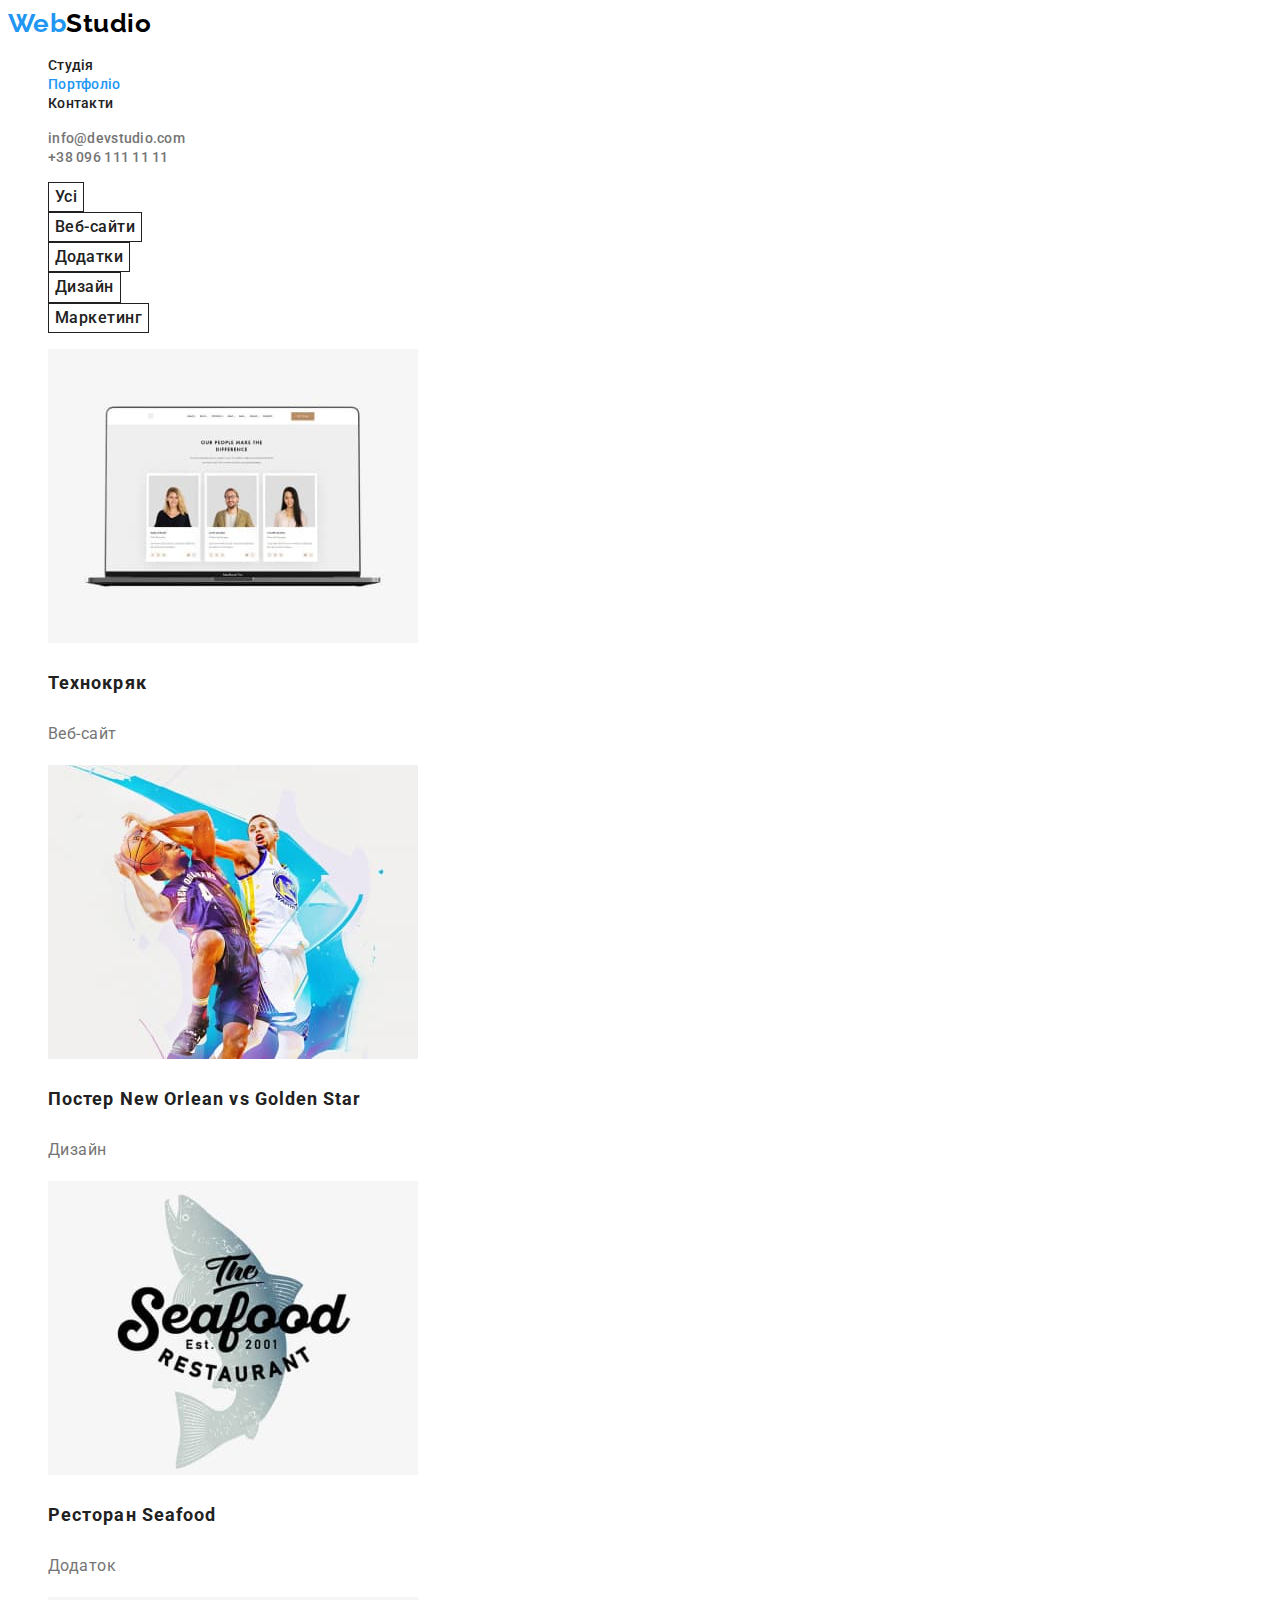
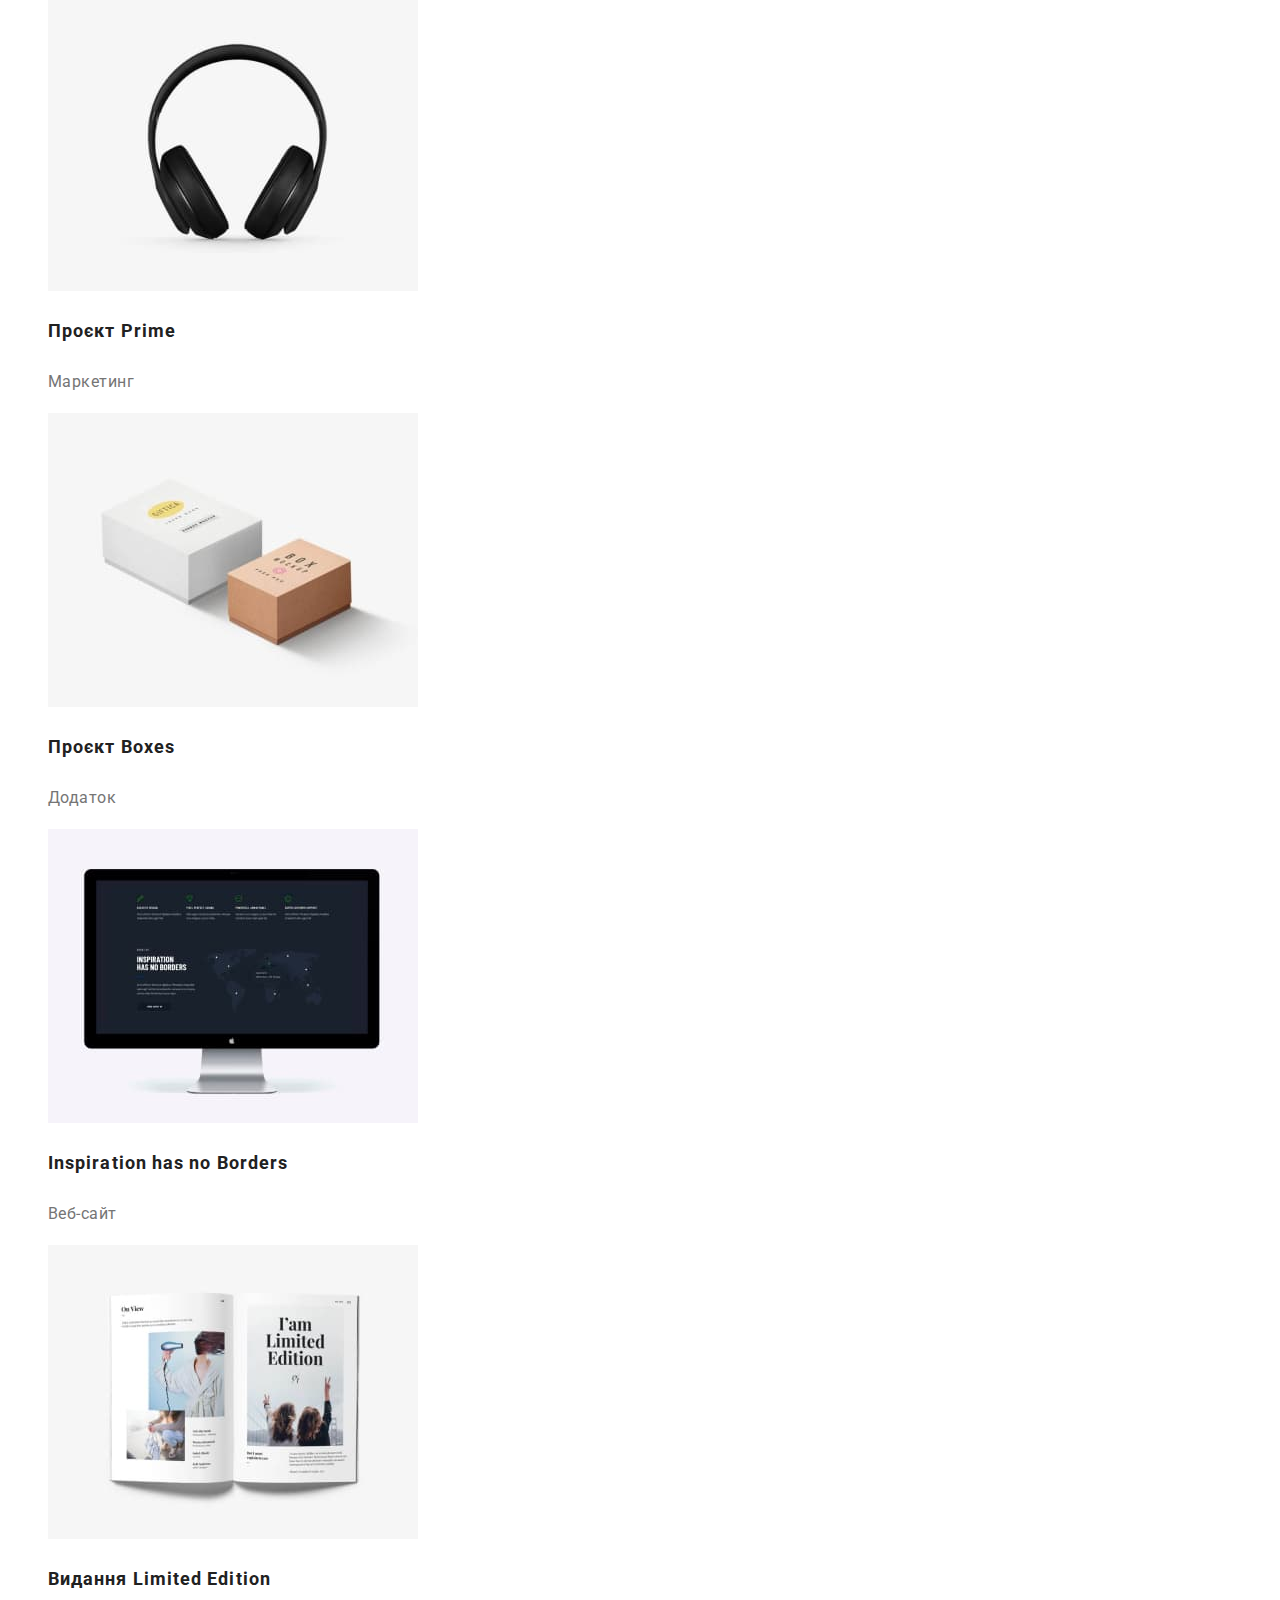
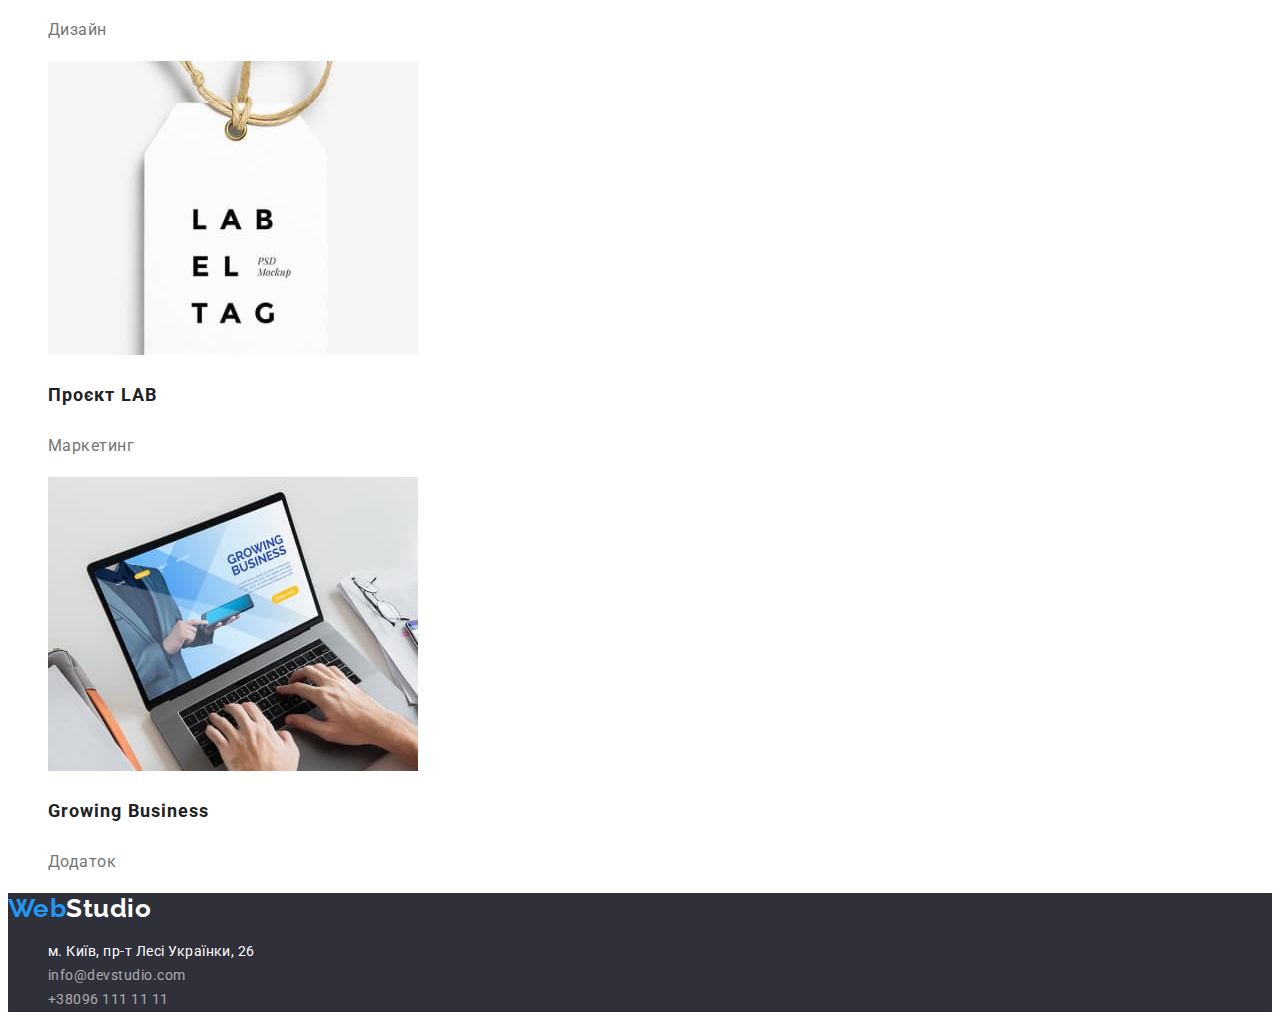
==== commit 66727413: "Заміна кольору в футері" ====
--- a/portfolio.html
+++ b/portfolio.html
@@ -157,7 +157,7 @@
               class="link"
               target="_blank"
               rel="noopener noreferrer nofollow"
-              >м. Київ, пр-т Лесі Українки, 26</a
+              ><span class="adress">м. Київ, пр-т Лесі Українки, 26</span></a
             >
           </li>
           <li><a href="#" class="link">info@devstudio.com</a></li>
--- a/css/styles.css
+++ b/css/styles.css
@@ -5,7 +5,7 @@
 /* білий color: #F5F5F5 */
 /* допоміжний сірий колір тексту:  #757575; */
 /* --фон блоків: #2F303A */
-/* ------ */
+/* --колір тексту номера та емейл: rgba(255, 255, 255, 0.6);-- */
 :root {
     --primery-text-color: #757575;
     --title-text-color: #212121;
@@ -15,6 +15,8 @@
     --white-color: #F5F5F5;
     --ashy-color: #F5F4FA;
     --block-color: #2F303A;
+    --color-text-number: rgba(255, 255, 255, 0.6)
+
 }
 body {
     background-color: var(--primary-white-color);
@@ -167,8 +169,12 @@
 .logo-studio {
     color: var(--primary-white-color);
 }
+.adress {
+    color: var(--primary-white-color);
+}
 .site-footer .link {
-    color: var(--primary-white-color);
+    color: var(--color-text-number);
+    font-style: normal;
     font-size: 14px; 
     line-height: 1.7;
 }
